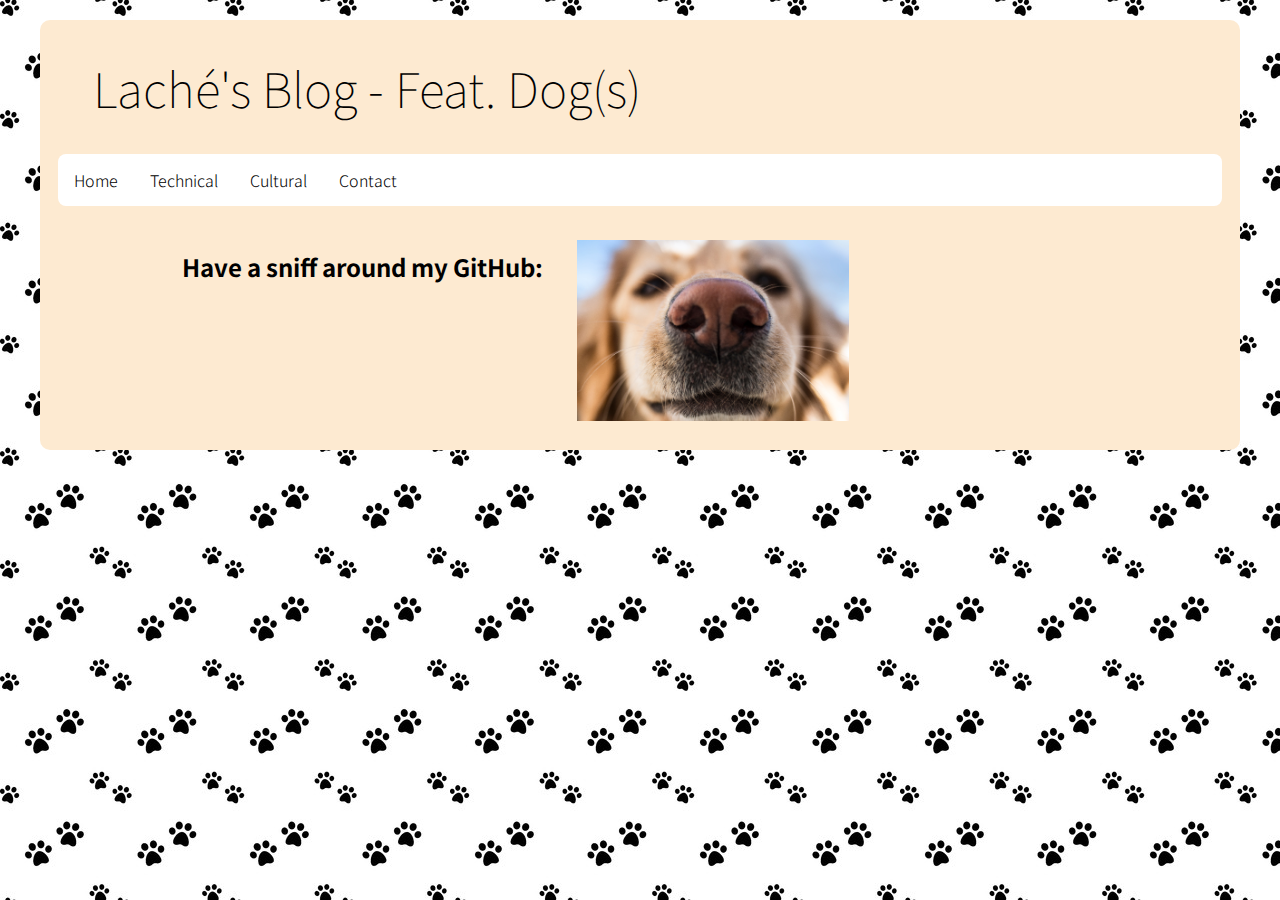
==== contact.html @ 1944a420 "add sprint 2 technical blog structure" ====
<!DOCTYPE html>
<html lang="en">
  <head>
    <meta charset="UTF-8">
    <meta name="viewport" content="width=device-width, initial-scale=1.0">
    <meta http-equiv="X-UA-Compatible" content="ie=edge">
    <title>Contact</title>
    <link href="styles/main.css" rel="stylesheet" type="text/css">
    <link href="https://fonts.googleapis.com/css?family=Noto+Sans+SC:100,300,500&display=swap" rel="stylesheet">
  </head>

  <body>
    <div class="grid">
      <header>
        <div class="row">
          <h1 class="col-12">Laché's Blog - Feat. Dog(s)</h1>
        </div>
        <div class="row">
          <div class="navbar col-12">
            <a href="index.html">Home</a>
            <div class="dropdown">
              <button class="dropbtn">Technical
                <i class="fa fa-caret-down"></i>
              </button>
              <div class="dropdown-content">
                <a href="blog/sprint1-technical.html">Sprint 1</a>
                <a href="blog/sprint2-technical.html">Sprint 2</a>
              </div>
            </div>
            <div class="dropdown">
              <button class="dropbtn">Cultural
                <i class="fa fa-caret-down"></i>
              </button>
              <div class="dropdown-content">
                <a href="blog/sprint1-cultural.html">Sprint 1</a>
                <a href="blog/sprint2-cultural.html">Sprint 2</a>
              </div>
            </div>
            <a href="contact.html">Contact</a>
          </div>
        </div> 
      </header>
      <div class="row">
        <div class="col-5 align-right contact">
          <h2>Have a sniff around my GitHub:</h2>
        </div>
        <div class="col-7">
          <a href="https://github.com/lache-melvin" target="_blank"><img src="images/the-sniffer.jpg" alt="Close-up of a golden retriever's trouble-sniffer." class="sniffer"></a>
        </div>
      </div>
    </div>
  </body>
</html>
---- styles/main.css ----
* {
    -webkit-box-sizing: border-box;
    -moz-box-sizing: border-box;
    -ms-box-sizing: border-box;
    box-sizing: border-box;
}
body {
    font-family: 'Noto Sans SC', sans-serif;
    font-weight: 300;
    background-image: url(../images/paw-vector.jpg);
}
/* .grid is for an outer div, limits max-width of the entire page */
.grid {
    margin: 0 auto; /* centers content */
    max-width: 1200px;
    width: 100%;
    background-color: rgb(253, 234, 209);
    padding-bottom: 20px;
    margin-top: 20px;
    margin-bottom: 20px;
    border-radius: 10px;
}
.row {
    width: 100%;
    display: flex;
    flex-wrap: wrap;
    padding: 0% 1.5%;
}
.col-1 {
    width: 8.33%;
}
.col-2 {
    width: 16.67%;
}
.col-3 {
    width: 25%;
}
.col-4 {
    width: 33.33%;
}
.col-5 {
    width: 41.67%;
}
.col-6 {
    width: 50%;
}
.col-7 {
    width: 58.33%;
}
.col-8 {
    width: 66.67%;
}
.col-9 {
    width: 75%;
}
.col-10 {
    width: 83.33%;
}
.col-11 {
    width: 91.67%;
}
.col-12 {
    width: 100%;
}
.heading{
    font-weight: 100;
    padding-left: 3%;
    font-size: 200%;
}
h1 {
    font-weight: 100;
    padding-left: 3%;
    font-size: 300%;
}
img {
    max-width: 100%;
    padding: 5%;
    padding-bottom: 0.5%;
}
figure {
    margin: 0;
}
figcaption {
    padding-left: 5%;
    padding-right: 5%;
    font-size: 80%;
}
.youre-awesome {
    margin-bottom: 0px;
    font-size: 150%;
    font-weight: 100;
    padding-left: 1.67%;
}

.waiting {
    max-width: 100%;
}
.sniffer {
    max-width: 50%;
}
.align-right {
    text-align: right;
}
.contact {
    padding-top: 2%;
}
/* Navigation Bar */
.navbar {
    overflow: hidden;
    background-color: white;
    border-radius: 8px;
}
.navbar a {
    float: left;
    color: black;
    font-size: 100%;
    text-align: center;
    padding: 14px 16px;
    text-decoration: none;
}
.dropdown {
    float: left;
    overflow: hidden;
}
.dropdown .dropbtn {
    font-size: 100%;
    font-weight: 300;
    border: none;
    outline: none;
    color: black;
    padding: 14px 16px;
    background-color: inherit;
    font-family: inherit;
    margin: 0;
}
.navbar a:hover, .dropdown:hover .dropbtn {
    background-color: lightblue;
    border-radius: 5px;
}
.dropdown-content {
    display: none;
    position: absolute;
    background-color: white;
    min-width: 160px;
    box-shadow: 0px 8px 16px 0px rgba (0,0,0,0.2);
    z-index: 1;
    border-radius: 5px;
}
.dropdown-content a {
    float: none;
    color: black;
    padding: 14px 16px;
    text-decoration: none;
    display: block;
    text-align: left;
}
.dropdown-content a:hover {
    background-color: rgb(214, 239, 248);
}
.dropdown:hover .dropdown-content {
    display: block;
}
/* navigation bar ends */
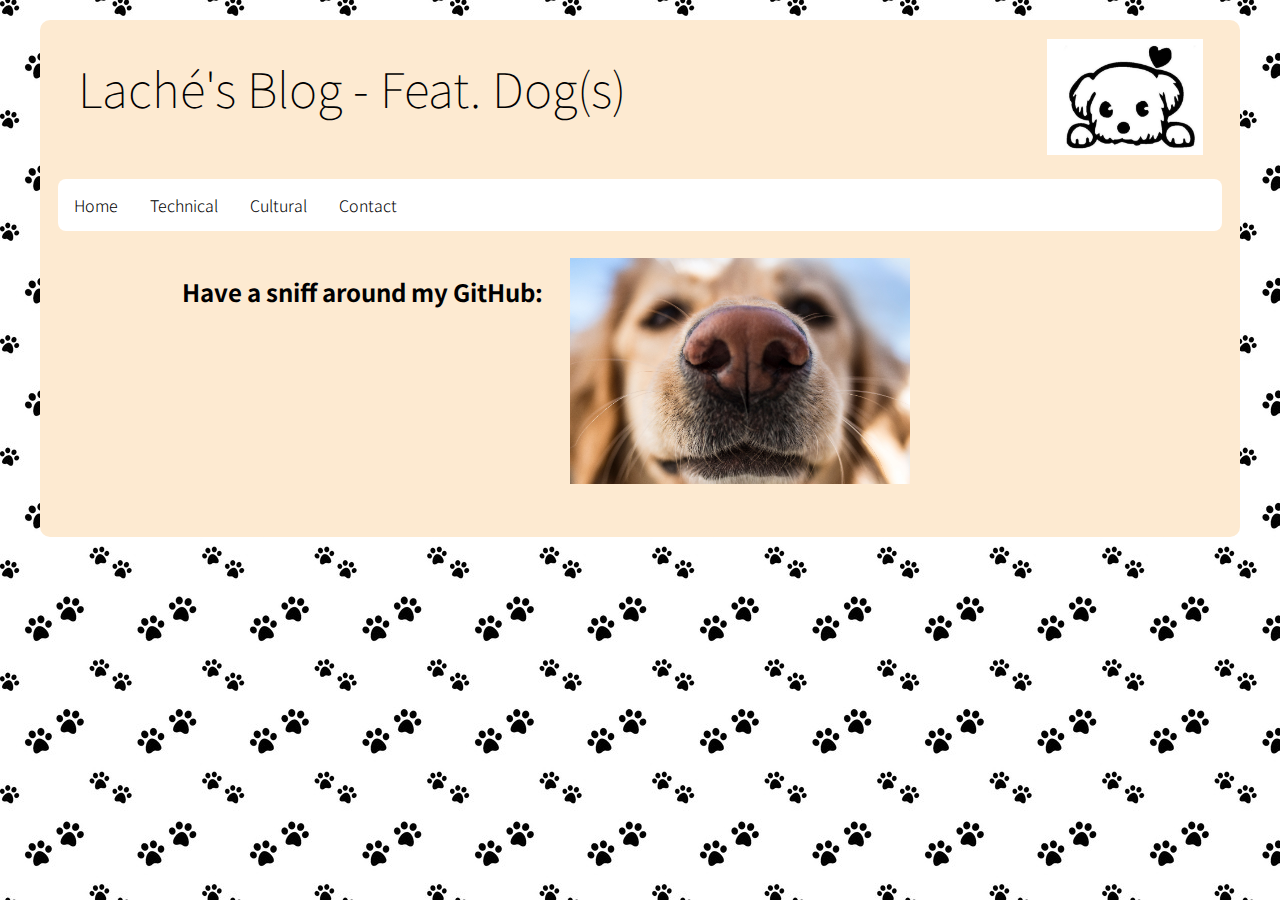
==== commit 0d7d5abe: "add puppy to header" ====
--- a/contact.html
+++ b/contact.html
@@ -13,7 +13,11 @@
     <div class="grid">
       <header>
         <div class="row">
-          <h1 class="col-12">Laché's Blog - Feat. Dog(s)</h1>
+          <div class="col-7"><h1>Laché's Blog - Feat. Dog(s)</p></div>
+          <div class="col-3"></div>
+            <div class="col-2">
+              <img class="title-pup" src="images/title-pup.png" alt="black and white puppy cartoon">
+            </div>
         </div>
         <div class="row">
           <div class="navbar col-12">
--- a/styles/main.css
+++ b/styles/main.css
@@ -63,17 +63,22 @@
 .col-12 {
     width: 100%;
 }
-.heading{
+
+.heading {
     font-weight: 100;
     padding-left: 3%;
     font-size: 200%;
+}
+.sub-heading {
+    padding-left: 2%;
+    margin-bottom: 0px;
 }
 h1 {
     font-weight: 100;
     padding-left: 3%;
     font-size: 300%;
 }
-img {
+.index-img {
     max-width: 100%;
     padding: 5%;
     padding-bottom: 0.5%;
@@ -98,6 +103,7 @@
 }
 .sniffer {
     max-width: 50%;
+    margin: 4%;
 }
 .align-right {
     text-align: right;
@@ -105,6 +111,34 @@
 .contact {
     padding-top: 2%;
 }
+
+.expl-img {
+    max-width: 100%;
+    height: auto;
+    padding: 1%;
+}
+.explanation {
+    margin-top: 0px;
+}
+p {
+    padding-left: 5px;
+    padding-right: 5px;
+}
+.dog-break {
+    padding-left: 5%;
+    padding-top: 1%;
+}
+.dog-span {
+    max-width: 100%;
+    height: auto;
+}
+.title-pup {
+    max-width: 100%;
+    height: auto;
+    padding: 10%;
+
+}
+
 /* Navigation Bar */
 .navbar {
     overflow: hidden;
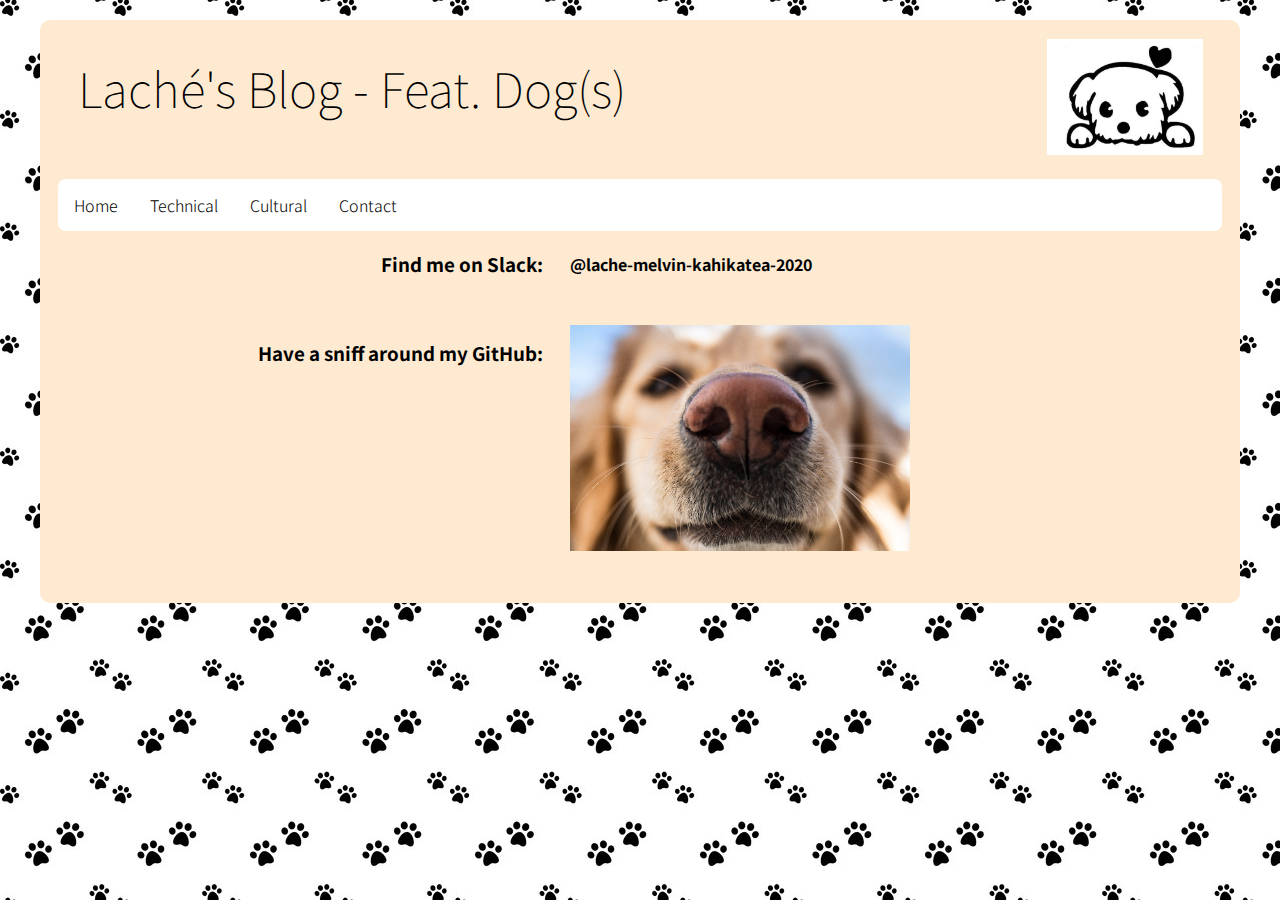
==== commit 406c0c51: "add slack details to contact" ====
--- a/contact.html
+++ b/contact.html
@@ -45,8 +45,17 @@
         </div> 
       </header>
       <div class="row">
+        <div class="col-5 align-right">
+          <h3>Find me on Slack:</h3>
+        </div>
+        <!-- <div class="col-1"></div> -->
+        <div class="col-7">
+          <h4 id="slack-name">@lache-melvin-kahikatea-2020</h4>
+        </div>
+      </div>
+      <div class="row">
         <div class="col-5 align-right contact">
-          <h2>Have a sniff around my GitHub:</h2>
+          <h3>Have a sniff around my GitHub:</h3>
         </div>
         <div class="col-7">
           <a href="https://github.com/lache-melvin" target="_blank"><img src="images/the-sniffer.jpg" alt="Close-up of a golden retriever's trouble-sniffer." class="sniffer"></a>
--- a/styles/main.css
+++ b/styles/main.css
@@ -138,6 +138,9 @@
     padding: 10%;
 
 }
+#slack-name {
+    padding-left: 4%;
+}
 
 /* Navigation Bar */
 .navbar {
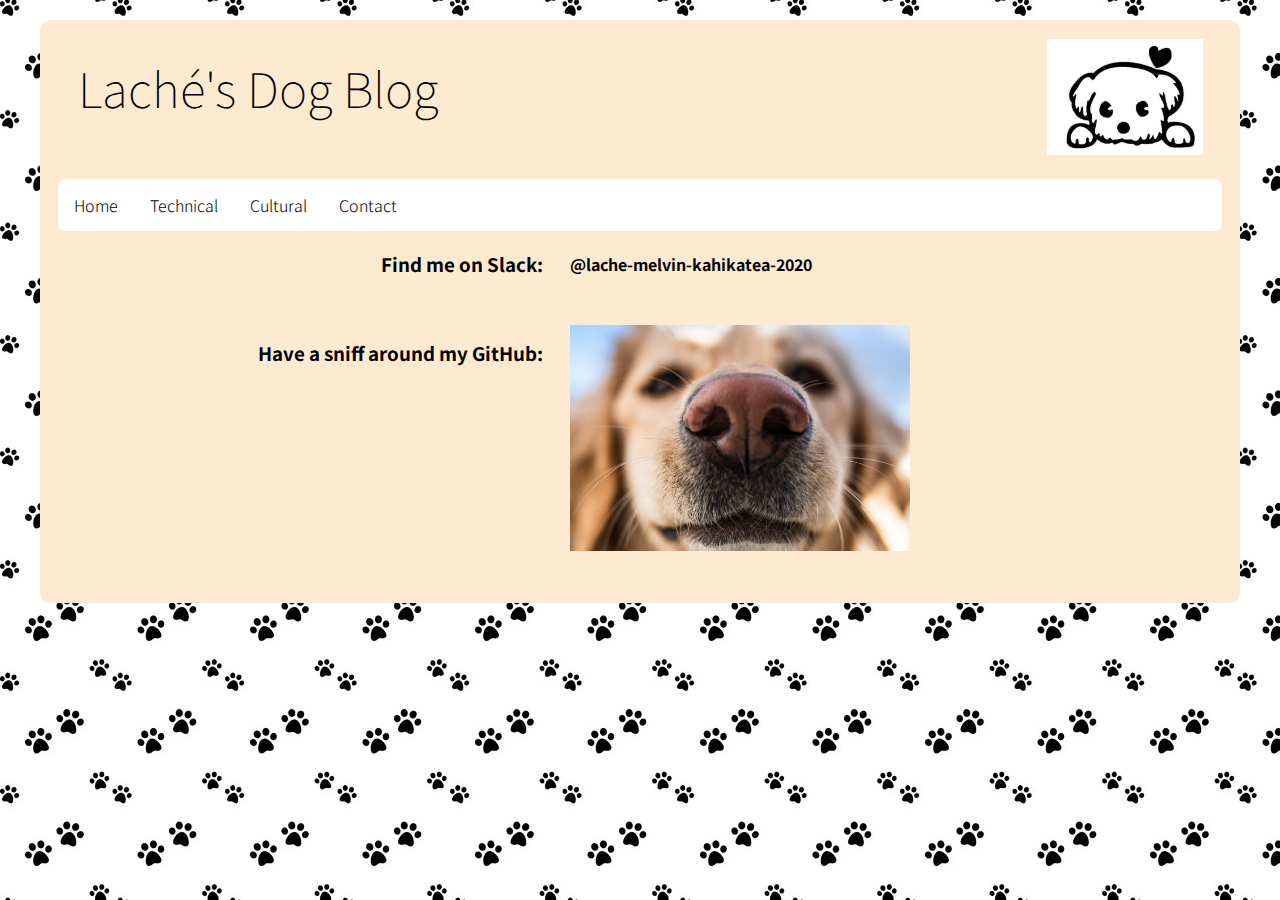
==== commit c0675b51: "rename blog" ====
--- a/contact.html
+++ b/contact.html
@@ -13,7 +13,7 @@
     <div class="grid">
       <header>
         <div class="row">
-          <div class="col-7"><h1>Laché's Blog - Feat. Dog(s)</p></div>
+          <div class="col-7"><h1>Laché's Dog Blog</h1></div>
           <div class="col-3"></div>
             <div class="col-2">
               <img class="title-pup" src="images/title-pup.png" alt="black and white puppy cartoon">
@@ -29,6 +29,7 @@
               <div class="dropdown-content">
                 <a href="blog/sprint1-technical.html">Sprint 1</a>
                 <a href="blog/sprint2-technical.html">Sprint 2</a>
+                <a href="blog/sprint3-technical.html">Sprint 3</a>
               </div>
             </div>
             <div class="dropdown">
@@ -38,6 +39,7 @@
               <div class="dropdown-content">
                 <a href="blog/sprint1-cultural.html">Sprint 1</a>
                 <a href="blog/sprint2-cultural.html">Sprint 2</a>
+                <a href="blog/sprint3-cultural.html">Sprint 3</a>
               </div>
             </div>
             <a href="contact.html">Contact</a>
--- a/styles/main.css
+++ b/styles/main.css
@@ -67,7 +67,9 @@
 .heading {
     font-weight: 100;
     padding-left: 3%;
+    padding-right: 3%;
     font-size: 200%;
+    margin-bottom: 0px;
 }
 .sub-heading {
     padding-left: 2%;
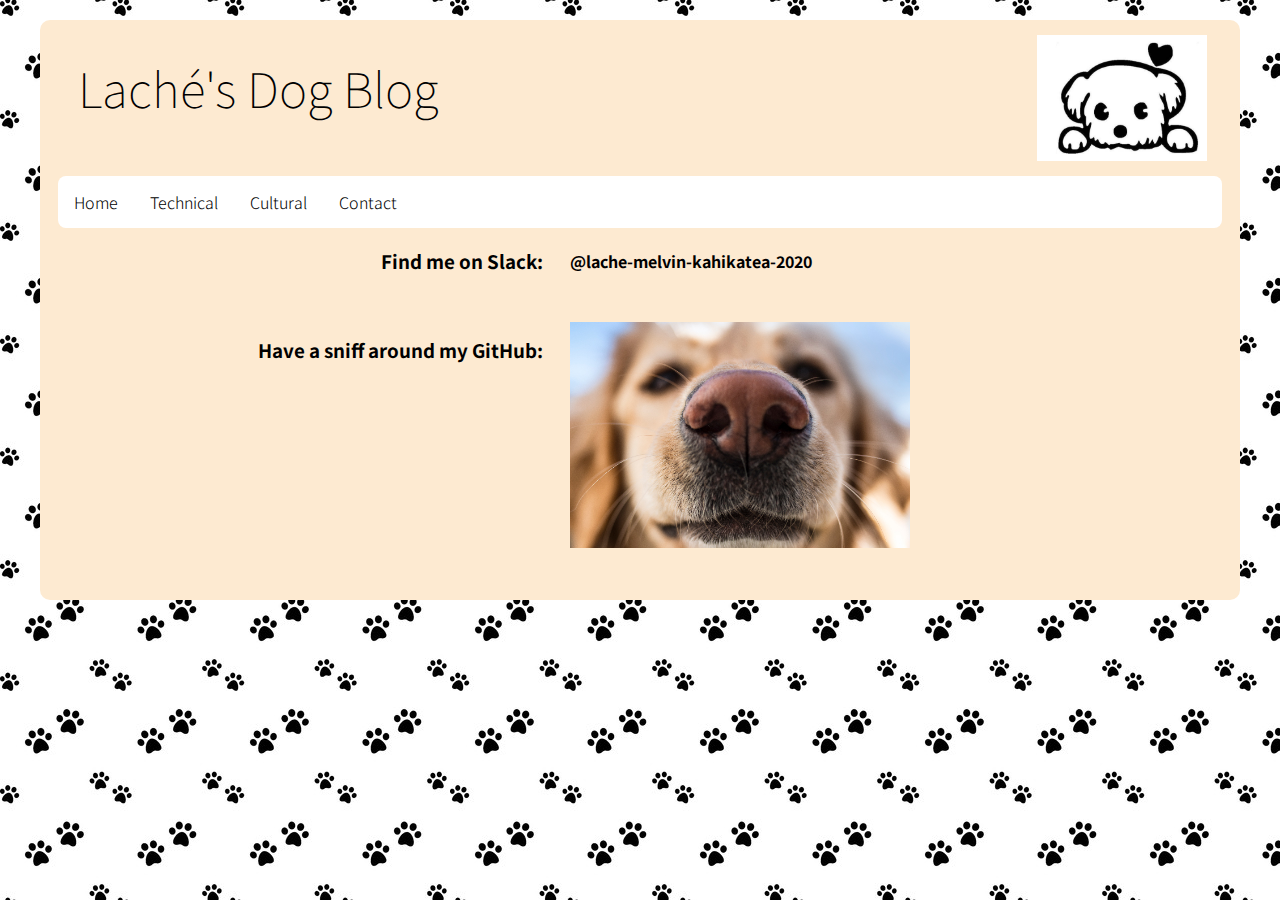
==== commit 297b71db: "fix title image for smaller screens" ====
--- a/contact.html
+++ b/contact.html
@@ -14,8 +14,8 @@
       <header>
         <div class="row">
           <div class="col-7"><h1>Laché's Dog Blog</h1></div>
-          <div class="col-3"></div>
-            <div class="col-2">
+
+            <div class="col-5">
               <img class="title-pup" src="images/title-pup.png" alt="black and white puppy cartoon">
             </div>
         </div>
--- a/styles/main.css
+++ b/styles/main.css
@@ -135,9 +135,11 @@
     height: auto;
 }
 .title-pup {
-    max-width: 100%;
+    width: 100%;
+    max-width: 200px;
     height: auto;
-    padding: 10%;
+    padding: 3%;
+    float: right;
 
 }
 #slack-name {
